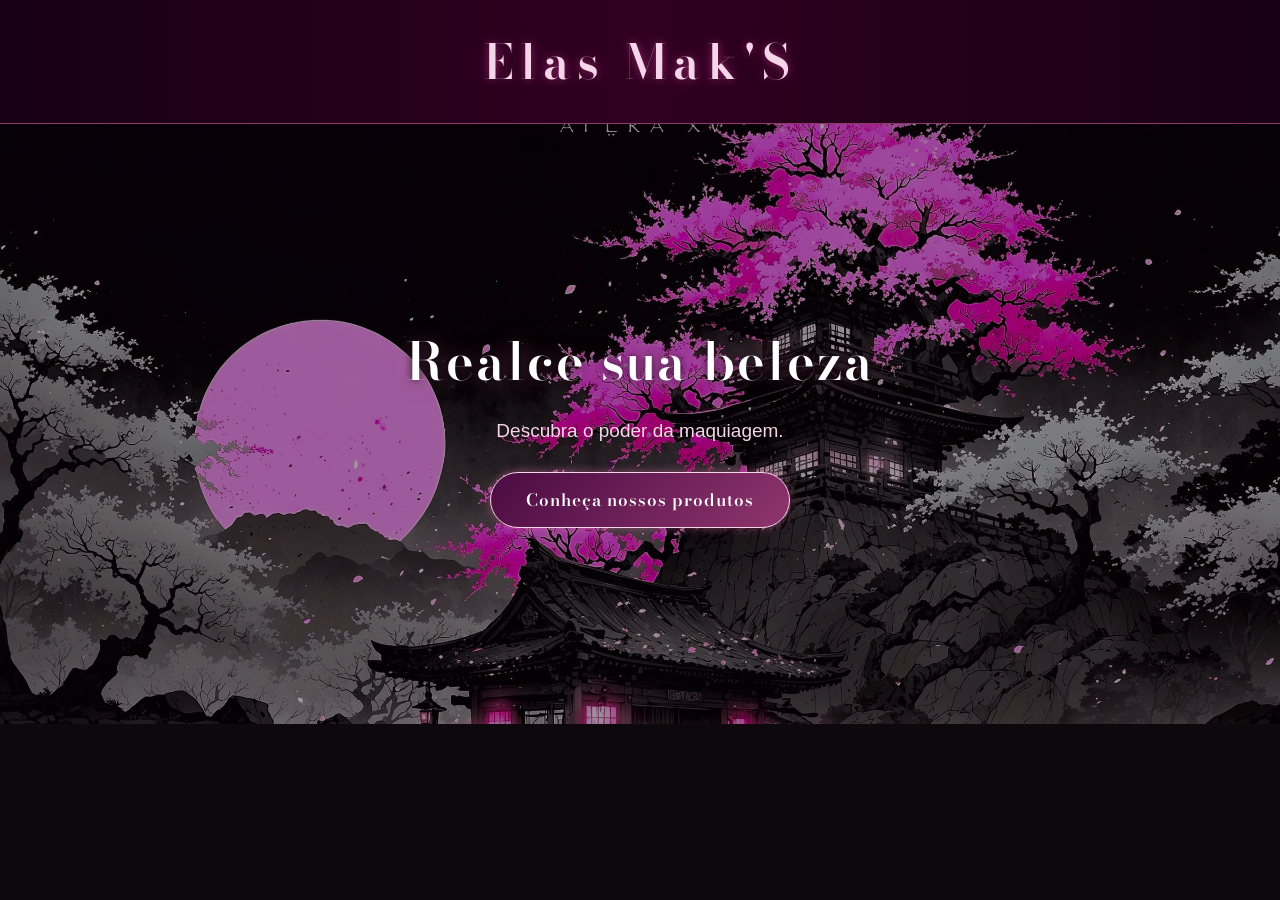
==== index.html @ 323fdf70 "Descreva aqui o que você mudou" ====
<!DOCTYPE html>
<html lang="pt-BR">

<head>
    <meta charset="UTF-8">

    <meta name="viewport" content="width=device-width, initial-scale=1.0">

    <title>Ela Mak'S </title>

    <link rel="stylesheet" href="style.css">
</head>

<body>

<header>
    <h1> Elas Mak'S</h1>
</header>

<section class="banner">

    <div class="banner-conteudo">
        <h2>Realce sua beleza</h2>
        <p>Descubra o poder da maquiagem.</p>

        <button onclick="mensagem()">
            Conheça nossos produtos
        </button>
    </div>

</section>

<script src="script.js"></script>

</body>
</html>
---- style.css ----
@import url('https://fonts.googleapis.com/css2?family=Bodoni+Moda:opsz,wght@6..96,500;6..96,600;6..96,700&display=swap');

/* =========================
   CORES DO SITE
========================= */

:root {
    --preto: #0d080c;
    --vinho: #2b071d;
    --roxo: #4a0b42;
    --rosa-escuro: #8f356d;
    --rosa: #d96ba8;
    --creme: #f5d5e8;
}

/* =========================
   PÁGINA
========================= */

body {
    margin: 0;
    background: var(--preto);
    color: var(--creme);
    font-family: Arial, sans-serif;
}

/* =========================
   CABEÇALHO
========================= */

header {
    background: linear-gradient(
        90deg,
        #170014,
        #300020,
        #170014
    );

    padding: 25px;

    text-align: center;

    border-bottom: 1px solid var(--rosa-escuro);

    box-shadow: 0 5px 25px rgba(0, 0, 0, 0.7);
}

/* Nome da loja */

header h1 {
    margin: 0;

    font-family: 'Bodoni Moda', serif;

    font-size: 48px;
    font-weight: 600;

    color: var(--creme);

    letter-spacing: 7px;

    text-shadow:
        0 0 8px rgba(255, 80, 190, 0.4),
        0 0 20px rgba(255, 80, 190, 0.2);
}

/* =========================
   BANNER
========================= */

.banner {
    height: 600px;

    background-image: url("fundo.jpg");
    background-size: cover;
    background-position: center;

    position: relative;

    display: flex;
    align-items: center;
    justify-content: center;
}

/* Escurece a imagem */

.banner::before {
    content: "";

    position: absolute;

    inset: 0;

    background: rgba(10, 0, 8, 0.40);
}

/* =========================
   BOTÃO
========================= */

.banner button {
    position: relative;
    z-index: 1;

    padding: 14px 35px;

    font-family: 'Bodoni Moda', serif;
    font-size: 17px;
    font-weight: 600;

    color: white;

    background: linear-gradient(
        135deg,
        var(--roxo),
        var(--rosa-escuro)
    );

    border: 1px solid var(--creme);

    border-radius: 30px;

    cursor: pointer;

    letter-spacing: 1px;

    box-shadow:
        0 0 10px rgba(217, 107, 168, 0.5);

    transition: 0.3s;
}

/* Efeito quando passa o mouse */

.banner button:hover {
    background: linear-gradient(
        135deg,
        var(--rosa-escuro),
        var(--rosa)
    );

    box-shadow:
        0 0 10px var(--rosa),
        0 0 25px rgba(217, 107, 168, 0.7);

    transform: scale(1.08);
}
.banner-conteudo {
    position: relative;
    z-index: 1;

    text-align: center;

    max-width: 600px;
}

.banner-conteudo h2 {
    font-family: 'Bodoni Moda', serif;

    font-size: 52px;
    font-weight: 600;

    color: white;

    margin: 0 0 10px;

    letter-spacing: 2px;

    text-shadow:
        0 0 10px rgba(0, 0, 0, 0.8),
        0 0 20px rgba(217, 107, 168, 0.5);
}

.banner-conteudo p {
    font-family: Arial, sans-serif;

    font-size: 19px;

    color: #f5d5e8;

    margin-bottom: 30px;
}
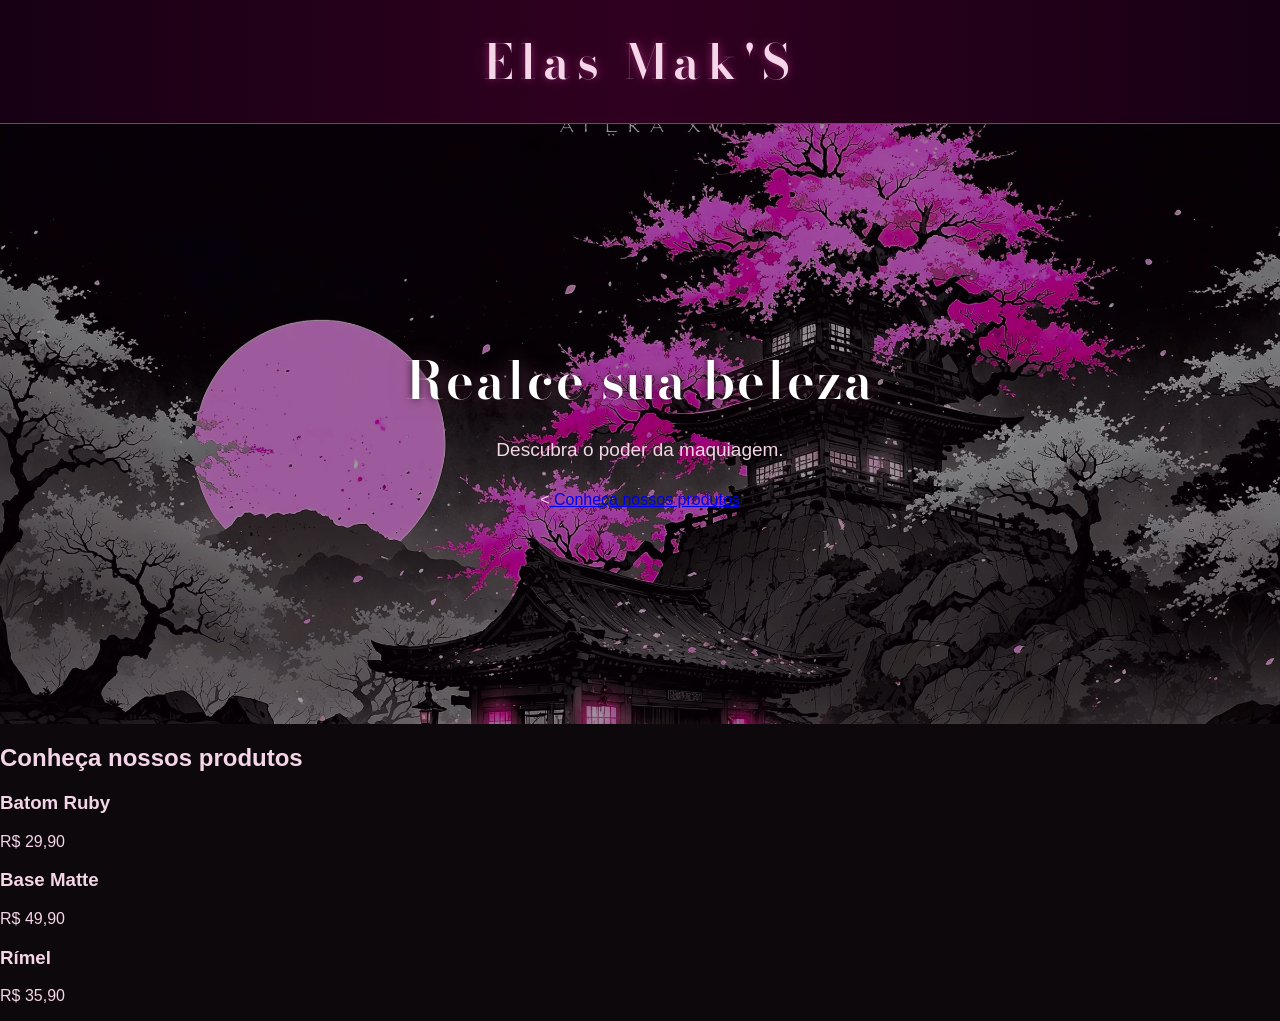
==== commit a5b9fc92: "Atualize pagina e adiciona produtos" ====
--- a/index.html
+++ b/index.html
@@ -3,10 +3,9 @@
 
 <head>
     <meta charset="UTF-8">
-
     <meta name="viewport" content="width=device-width, initial-scale=1.0">
 
-    <title>Ela Mak'S </title>
+    <title>Mak'S</title>
 
     <link rel="stylesheet" href="style.css">
 </head>
@@ -14,7 +13,7 @@
 <body>
 
 <header>
-    <h1> Elas Mak'S</h1>
+    <h1>Elas Mak'S</h1>
 </header>
 
 <section class="banner">
@@ -23,9 +22,35 @@
         <h2>Realce sua beleza</h2>
         <p>Descubra o poder da maquiagem.</p>
 
-        <button onclick="mensagem()">
-            Conheça nossos produtos
-        </button>
+        <<a href="produtos.html" class="botao">
+        Conheça nossos produtos
+    </a>
+    </div>
+
+</section>
+
+<!-- PRODUTOS -->
+<section id="produtos">
+
+    <h2>Conheça nossos produtos</h2>
+
+    <div class="lista-produtos">
+
+        <div class="produto">
+            <h3>Batom Ruby</h3>
+            <p>R$ 29,90</p>
+        </div>
+
+        <div class="produto">
+            <h3>Base Matte</h3>
+            <p>R$ 49,90</p>
+        </div>
+
+        <div class="produto">
+            <h3>Rímel</h3>
+            <p>R$ 35,90</p>
+        </div>
+
     </div>
 
 </section>
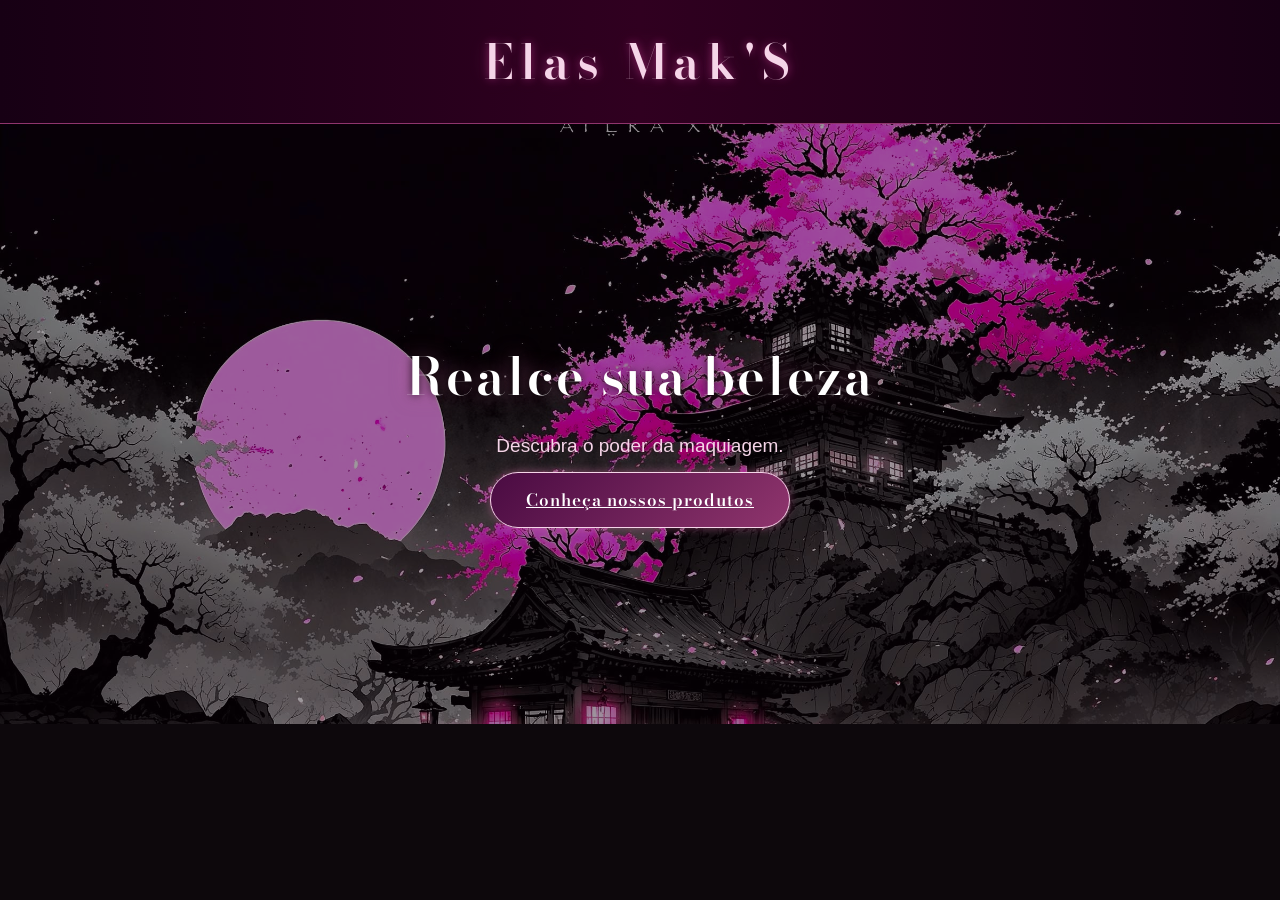
==== commit 687558cc: "Atualizar index de novo" ====
--- a/index.html
+++ b/index.html
@@ -22,38 +22,14 @@
         <h2>Realce sua beleza</h2>
         <p>Descubra o poder da maquiagem.</p>
 
-        <<a href="produtos.html" class="botao">
+        <a href="produtos.html" class="botao">
         Conheça nossos produtos
     </a>
     </div>
 
 </section>
 
-<!-- PRODUTOS -->
-<section id="produtos">
 
-    <h2>Conheça nossos produtos</h2>
-
-    <div class="lista-produtos">
-
-        <div class="produto">
-            <h3>Batom Ruby</h3>
-            <p>R$ 29,90</p>
-        </div>
-
-        <div class="produto">
-            <h3>Base Matte</h3>
-            <p>R$ 49,90</p>
-        </div>
-
-        <div class="produto">
-            <h3>Rímel</h3>
-            <p>R$ 35,90</p>
-        </div>
-
-    </div>
-
-</section>
 
 <script src="script.js"></script>
 
--- a/style.css
+++ b/style.css
@@ -98,7 +98,7 @@
    BOTÃO
 ========================= */
 
-.banner button {
+.banner .botao {
     position: relative;
     z-index: 1;
 
@@ -132,7 +132,7 @@
 
 /* Efeito quando passa o mouse */
 
-.banner button:hover {
+.banner butao:hover {
     background: linear-gradient(
         135deg,
         var(--rosa-escuro),
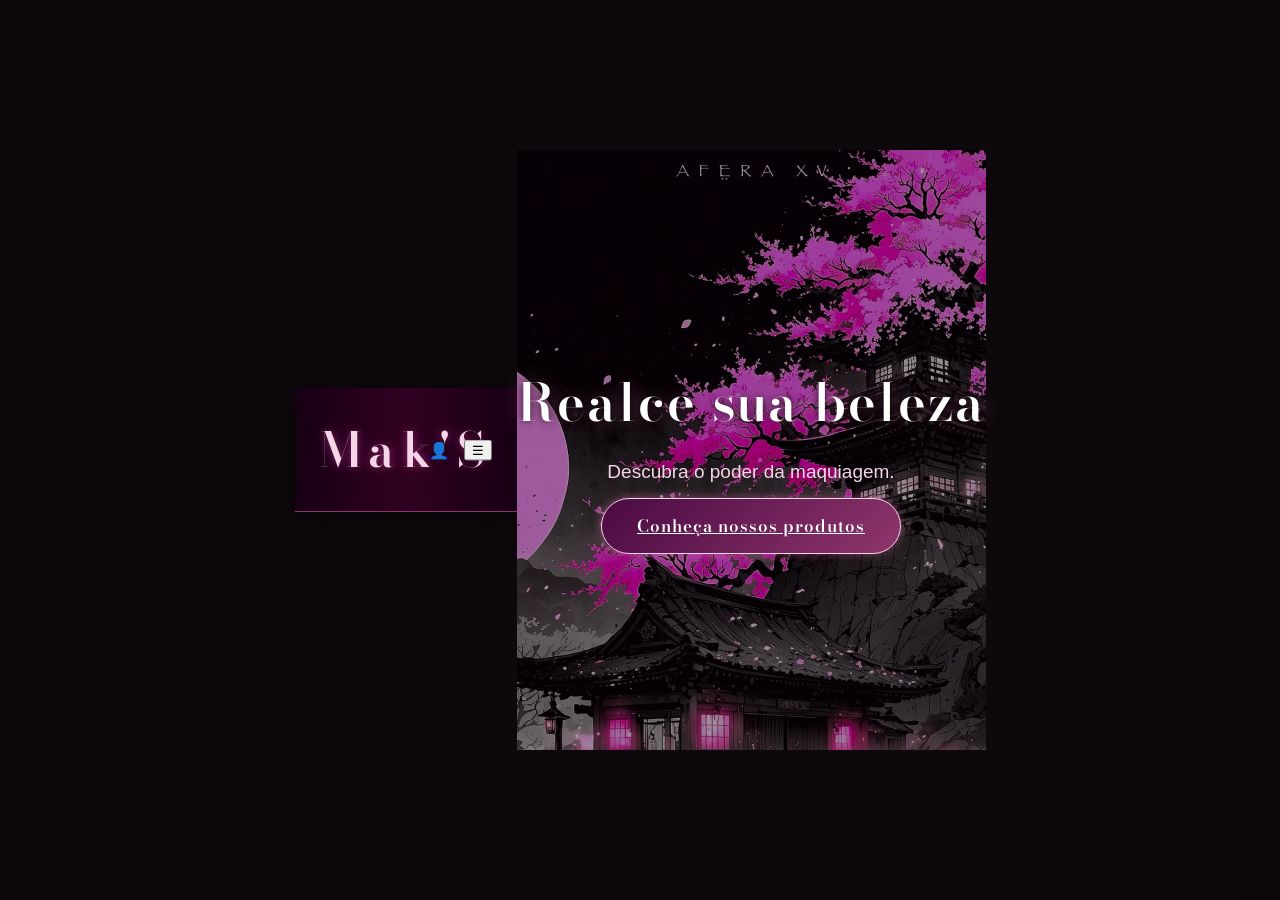
==== commit a81231bb: "tudo novo de novo" ====
--- a/index.html
+++ b/index.html
@@ -10,10 +10,26 @@
     <link rel="stylesheet" href="style.css">
 </head>
 
-<body>
+<body class="login">
 
 <header>
-    <h1>Elas Mak'S</h1>
+
+    <div class="logo">
+        <h1>Mak'S</h1>
+    </div>
+
+    <div class="menu-direita">
+
+        <a href="login.html" class="usuario" title="Área administrativa">
+            👤
+        </a>
+
+        <button class="menu-botao" id="menu-botao">
+            ☰
+        </button>
+
+    </div>
+
 </header>
 
 <section class="banner">
@@ -30,7 +46,17 @@
 </section>
 
 
+<div class="menu-lateral" id="menu-lateral">
 
+    <button class="fechar-menu" id="fechar-menu">
+        ×
+    </button>
+
+    <h2>Mak'S</h2>
+
+    <a href="login.html">Área Administrativa</a>
+
+</div>
 <script src="script.js"></script>
 
 </body>
--- a/style.css
+++ b/style.css
@@ -179,4 +179,132 @@
     color: #f5d5e8;
 
     margin-bottom: 30px;
-}+}
+.produto img {
+    width: 180px;
+    height: 180px;
+    object-fit: contain;
+    border-radius: 10px;
+}
+.produto h4 {
+    font-style: italic;
+    font-weight: normal;
+}
+.menu-direita {
+    position: absolute;
+    right: 25px;
+    top: 50%;
+    transform: translateY(-50%);
+
+    display: flex;
+    align-items: center;
+    gap: 15px;
+}
+
+header {
+    position: relative;
+}
+.menu-lateral {
+     position: fixed;
+     top: 0;
+     right: -300px;
+
+     width: 280px;
+     height: 100vh;
+
+     background: linear-gradient(180deg, #170014, #0d080c);
+
+     border-left: 1px solid var(--rosa-escuro);
+
+     box-shadow: -10px 0 30px rgba(0, 0, 0, 0.7);
+
+     z-index: 1000;
+
+     padding-top: 30px;
+
+     transition: right 0.4s ease;
+ }
+
+ .menu-lateral.aberto {
+     right: 0;
+ }
+
+ .menu-lateral h2 {
+     text-align: center;
+
+     font-family: 'Bodoni Moda', serif;
+
+     color: var(--creme);
+
+     font-size: 30px;
+
+     letter-spacing: 4px;
+
+     margin-bottom: 40px;
+ }
+
+ .menu-lateral a {
+     display: block;
+
+     padding: 18px 30px;
+
+     color: var(--creme);
+
+     text-decoration: none;
+
+     font-family: Arial, sans-serif;
+
+     transition: 0.3s;
+ }
+
+ .menu-lateral a:hover {
+     background: var(--roxo);
+
+     color: white;
+
+     padding-left: 40px;
+ }
+
+ .fechar-menu {
+     position: absolute;
+
+     top: 15px;
+     right: 20px;
+
+     background: none;
+
+     border: none;
+
+     color: var(--creme);
+
+     font-size: 35px;
+
+     cursor: pointer;
+ }
+ /* =========================
+    LOGIN
+ ========================= */
+
+ body.login {
+     min-height: 100vh;
+     display: flex;
+     align-items: center;
+     justify-content: center;
+     background: var(--preto);
+ }
+ body.login h1 {
+     margin: 0;
+
+     font-family: 'Bodoni Moda', serif;
+
+     font-size: 48px;
+     font-weight: 600;
+
+     color: var(--creme);
+
+     letter-spacing: 7px;
+
+     text-shadow:
+         0 0 8px rgba(255, 80, 190, 0.4),
+         0 0 20px rgba(255, 80, 190, 0.2);
+ }
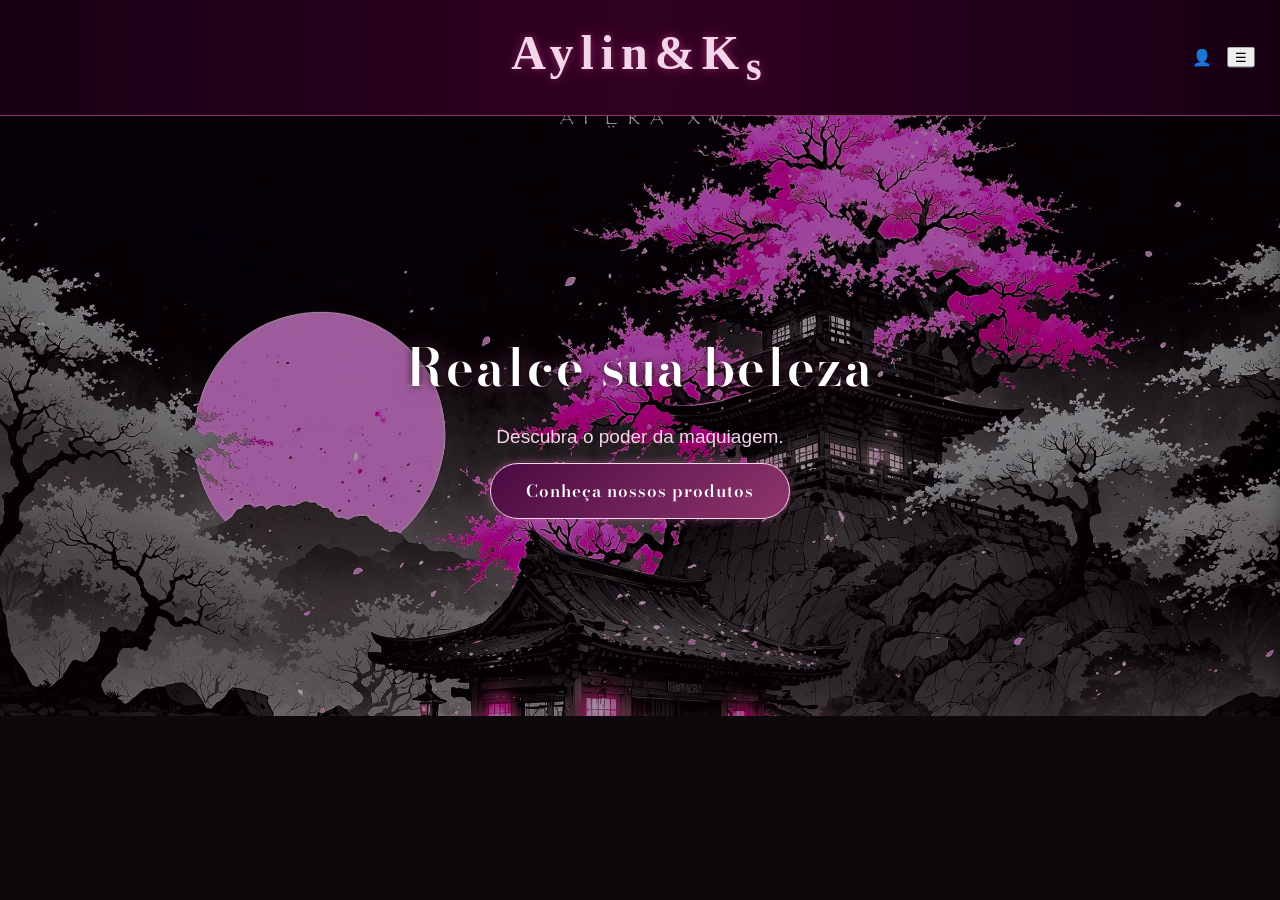
==== commit 5d0fdce9: "carrinho adicionado" ====
--- a/index.html
+++ b/index.html
@@ -5,17 +5,17 @@
     <meta charset="UTF-8">
     <meta name="viewport" content="width=device-width, initial-scale=1.0">
 
-    <title>Mak'S</title>
+    <title>KARLA'S</title>
 
     <link rel="stylesheet" href="style.css">
 </head>
 
-<body class="login">
+<body>
 
 <header>
 
     <div class="logo">
-        <h1>Mak'S</h1>
+        <h1>Aylin&K<sub>s<sub</h1>
     </div>
 
     <div class="menu-direita">
--- a/style.css
+++ b/style.css
@@ -1,5 +1,10 @@
 @import url('https://fonts.googleapis.com/css2?family=Bodoni+Moda:opsz,wght@6..96,500;6..96,600;6..96,700&display=swap');
-
+@font-face {
+    font-family: 'Annabel';
+    src: url('annabel 1.ttf') format('truetype');
+    font-weight: normal;
+    font-style: normal;
+}
 /* =========================
    CORES DO SITE
 ========================= */
@@ -21,9 +26,8 @@
     margin: 0;
     background: var(--preto);
     color: var(--creme);
-    font-family: Arial, sans-serif;
-}
-
+    font-family: 'Annabel', serif;
+}
 /* =========================
    CABEÇALHO
 ========================= */
@@ -50,7 +54,7 @@
 header h1 {
     margin: 0;
 
-    font-family: 'Bodoni Moda', serif;
+    font-family: 'Annabel', serif;
 
     font-size: 48px;
     font-weight: 600;
@@ -109,6 +113,8 @@
     font-weight: 600;
 
     color: white;
+
+    text-decoration:none;
 
     background: linear-gradient(
         135deg,
@@ -132,7 +138,7 @@
 
 /* Efeito quando passa o mouse */
 
-.banner butao:hover {
+.banner botao:hover {
     background: linear-gradient(
         135deg,
         var(--rosa-escuro),
@@ -307,4 +313,283 @@
      text-shadow:
          0 0 8px rgba(255, 80, 190, 0.4),
          0 0 20px rgba(255, 80, 190, 0.2);
+ }
+ /* Campos do login */
+
+ #form-login input {
+     width: 280px;
+     padding: 12px 18px;
+
+     border: 1px solid var(--rosa-escuro);
+     border-radius: 25px;
+
+     background: #170014;
+     color: var(--creme);
+
+     font-size: 16px;
+
+     outline: none;
+
+     box-sizing: border-box;
+
+     transition: 0.3s;
+ }
+
+ #form-login input:focus {
+     border-color: var(--rosa);
+
+     box-shadow:
+         0 0 10px rgba(217, 107, 168, 0.5);
+ }
+ /* Botão Entrar */
+
+ #form-login button {
+     padding: 14px 35px;
+
+     font-family: 'Bodoni Moda', serif;
+     font-size: 17px;
+     font-weight: 600;
+
+     color: white;
+
+     background: linear-gradient(
+         135deg,
+         var(--roxo),
+         var(--rosa-escuro)
+     );
+
+     border: 1px solid var(--creme);
+
+     border-radius: 30px;
+
+     cursor: pointer;
+
+     letter-spacing: 1px;
+
+     box-shadow:
+         0 0 10px rgba(217, 107, 168, 0.5);
+
+     transition: 0.3s;
+ }
+
+ #form-login button:hover {
+     background: linear-gradient(
+         135deg,
+         var(--rosa-escuro),
+         var(--rosa)
+     );
+
+     box-shadow:
+         0 0 10px var(--rosa),
+         0 0 25px rgba(217, 107, 168, 0.7);
+
+     transform: scale(1.08);
+ }
+ /* =========================
+    =========================
+    CADASTRO
+ ========================= */
+
+body.cadastro {
+    min-height: 100vh;
+    margin: 0;
+
+    background: var(--preto);
+}
+
+.cadastro-caixa {
+    width: 420px;
+    margin: 50px auto;
+
+    padding: 40px;
+
+    background: linear-gradient(
+        145deg,
+        #170014,
+        #2b071d
+    );
+
+    border: 1px solid var(--rosa-escuro);
+    border-radius: 20px;
+
+    box-shadow:
+        0 0 25px rgba(217, 107, 168, 0.25);
+
+    box-sizing: border-box;
+}
+
+ .cadastro-caixa h1 {
+     margin: 0 0 30px;
+
+     text-align: center;
+
+     font-family: 'Bodoni Moda', serif;
+
+     font-size: 36px;
+
+     color: var(--creme);
+
+     letter-spacing: 3px;
+ }
+
+ #form-produto {
+     display: flex;
+     flex-direction: column;
+ }
+
+ #form-produto label {
+     margin-bottom: 7px;
+
+     color: var(--creme);
+
+     font-size: 15px;
+ }
+
+ #form-produto input,
+ #form-produto textarea {
+     width: 100%;
+
+     padding: 12px 16px;
+
+     margin-bottom: 20px;
+
+     box-sizing: border-box;
+
+     border: 1px solid var(--rosa-escuro);
+
+     border-radius: 25px;
+
+     background: #0d080c;
+
+     color: var(--creme);
+
+     font-size: 16px;
+
+     outline: none;
+ }
+
+ #form-produto textarea {
+     min-height: 100px;
+
+     border-radius: 15px;
+
+     resize: vertical;
+ }
+ #form-produto button {
+     padding: 14px 35px;
+
+     font-family: 'Bodoni Moda', serif;
+     font-size: 17px;
+     font-weight: 600;
+
+     color: white;
+
+     background: linear-gradient(
+         135deg,
+         var(--roxo),
+         var(--rosa-escuro)
+     );
+
+     border: 1px solid var(--creme);
+
+     border-radius: 30px;
+
+     cursor: pointer;
+
+     letter-spacing: 1px;
+
+     box-shadow:
+         0 0 10px rgba(217, 107, 168, 0.5);
+
+     transition: 0.3s;
+ }
+
+ #form-produto button:hover {
+     background: linear-gradient(
+         135deg,
+         var(--rosa-escuro),
+         var(--rosa)
+     );
+
+     box-shadow:
+         0 0 10px var(--rosa),
+         0 0 25px rgba(217, 107, 168, 0.7);
+
+     transform: scale(1.08);
+ }
+ .adicionar-carrinho{
+   c margin-top: 15px;
+ }
+
+ /* =========================
+    CARRINHO
+ ========================= */
+
+ .carrinho {
+     position: fixed;
+
+     top: 0;
+     right: -400px;
+
+     width: 350px;
+     height: 100vh;
+
+     background: linear-gradient(
+         180deg,
+         #170014,
+         #0d080c
+     );
+
+     border-left: 1px solid var(--rosa-escuro);
+
+     box-shadow: -10px 0 30px rgba(0, 0, 0, 0.7);
+
+     z-index: 1000;
+
+     padding: 30px;
+
+     box-sizing: border-box;
+
+     transition: right 0.4s ease;
+ }
+
+ /* Quando o carrinho estiver aberto */
+
+ .carrinho.aberto {
+     right: 0;
+ }
+
+ /* Título */
+
+ .carrinho h2 {
+     text-align: center;
+
+     font-family: 'Bodoni Moda', serif;
+
+     color: var(--creme);
+
+     font-size: 30px;
+
+     letter-spacing: 3px;
+
+     margin-bottom: 30px;
+ }
+
+ /* Botão fechar */
+
+ .fechar-carrinho {
+     position: absolute;
+
+     top: 15px;
+     right: 20px;
+
+     background: none;
+
+     border: none;
+
+     color: var(--creme);
+
+     font-size: 35px;
+
+     cursor: pointer;
  }
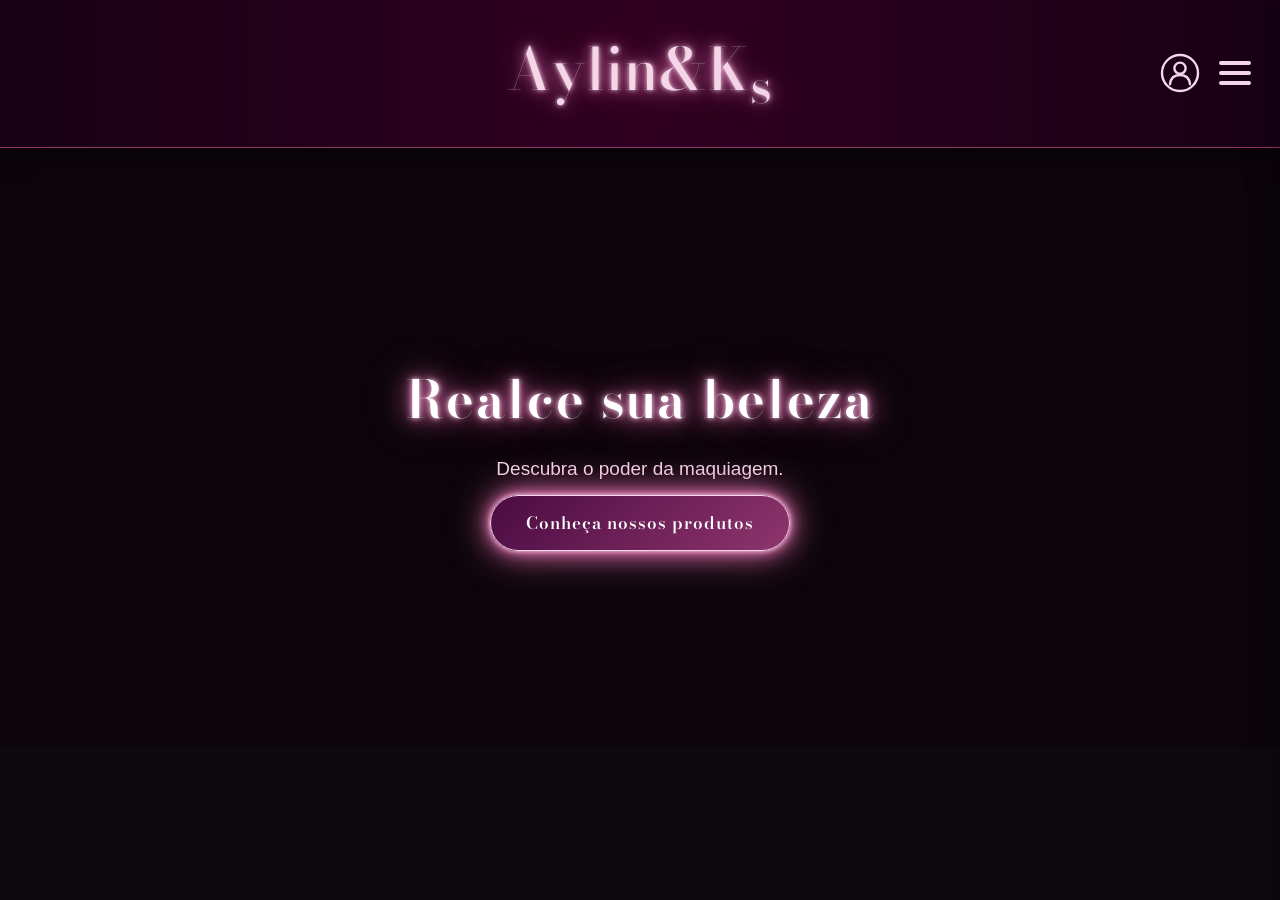
==== commit e820aa98: "atulizar o icone" ====
--- a/index.html
+++ b/index.html
@@ -15,17 +15,49 @@
 <header>
 
     <div class="logo">
-        <h1>Aylin&K<sub>s<sub</h1>
+        <h1>Aylin&K<sub>s</sub></h1>
     </div>
 
     <div class="menu-direita">
 
         <a href="login.html" class="usuario" title="Área administrativa">
-            👤
+            <svg viewBox="0 0 100 100" width="40" height="40">
+                <circle cx="50" cy="50" r="45"
+                        fill="none"
+                        stroke="currentColor"
+                        stroke-width="6"/>
+                <circle cx="50" cy="38"  r="14"
+                        fill="none"
+                        stroke="currentColor"
+                        stroke-width="6"/>
+                <path d="M25 78
+                         C27 60, 37 55, 50 55
+                         C63 55, 73 60, 75 78"
+                      fill="none"
+                      stroke="currentColor"
+                      stroke-width="6"
+                      stroke-linecap="round"/>
+
+            </svg>
         </a>
 
         <button class="menu-botao" id="menu-botao">
-            ☰
+            <svg viewBox="0 0 40 40" width="40" height="40">
+                <line x1="6" y1="10" x2="34" y2="10"
+                      stroke="currentColor"
+                      stroke-width="4"
+                      stroke-linecap="round"/>
+
+                <line x1="6" y1="20" x2="34" y2="20"
+                      stroke="currentColor"
+                      stroke-width="4"
+                      stroke-linecap="round"/>
+
+                <line x1="6" y1="30" x2="34" y2="30"
+                      stroke="currentColor"
+                      stroke-width="4"
+                      stroke-linecap="round"/>
+            </svg>
         </button>
 
     </div>
--- a/style.css
+++ b/style.css
@@ -54,20 +54,20 @@
 header h1 {
     margin: 0;
 
-    font-family: 'Annabel', serif;
-
-    font-size: 48px;
-    font-weight: 600;
-
-    color: var(--creme);
-
-    letter-spacing: 7px;
+    font-family: 'Bodoni Moda', serif;
+
+    font-size: 58px;
+    font-weight: 500;
+
+    color: #f5d5e8;
+
+    letter-spacing: 1px;
 
     text-shadow:
-        0 0 8px rgba(255, 80, 190, 0.4),
-        0 0 20px rgba(255, 80, 190, 0.2);
-}
-
+        0 0 5px #f5d5e8,
+        0 0 15px #d96ba8,
+        0 0 30px rgba(217, 107, 168, 0.7);
+}
 /* =========================
    BANNER
 ========================= */
@@ -130,8 +130,11 @@
 
     letter-spacing: 1px;
 
-    box-shadow:
-        0 0 10px rgba(217, 107, 168, 0.5);
+   box-shadow:
+       0 0 5px #f5d5e8,
+       0 0 12px #d96ba8,
+       0 0 25px #d96ba8,
+       0 0 45px rgba(217, 107, 168, 0.7);
 
     transition: 0.3s;
 }
@@ -173,8 +176,10 @@
     letter-spacing: 2px;
 
     text-shadow:
-        0 0 10px rgba(0, 0, 0, 0.8),
-        0 0 20px rgba(217, 107, 168, 0.5);
+        0 0 5px #f5d5e8,
+        0 0 12px #d96ba8,
+        0 0 25px #d96ba8,
+        0 0 45px rgba(217, 107, 168, 0.7);
 }
 
 .banner-conteudo p {
@@ -206,6 +211,58 @@
     align-items: center;
     gap: 15px;
 }
+ /* USARIO BOTÃO*/
+ .usuario{
+ color:var(--creme);
+
+ display:flex;
+ align-items: center;
+ justify-content:center;
+
+ text-decoration:none;
+ transition:0.3s
+
+ }
+ .usuario svg {
+     width: 40px;
+     height: 40px;
+ }
+
+ .usuario:hover {
+     color: var(--rosa);
+
+     filter:
+         drop-shadow(0 0 5px var(--rosa))
+         drop-shadow(0 0 12px var(--rosa));
+ }
+ .menu-botao {
+     background: transparent;
+     border: none;
+     padding: 0;
+
+     color: var(--creme);
+
+     display: flex;
+     align-items: center;
+     justify-content: center;
+
+     cursor: pointer;
+
+     transition: 0.3s;
+ }
+
+ .menu-botao svg {
+     width: 40px;
+     height: 40px;
+ }
+
+ .menu-botao:hover {
+     color: var(--rosa);
+
+     filter:
+         drop-shadow(0 0 5px var(--rosa))
+         drop-shadow(0 0 12px var(--rosa));
+ }
 
 header {
     position: relative;
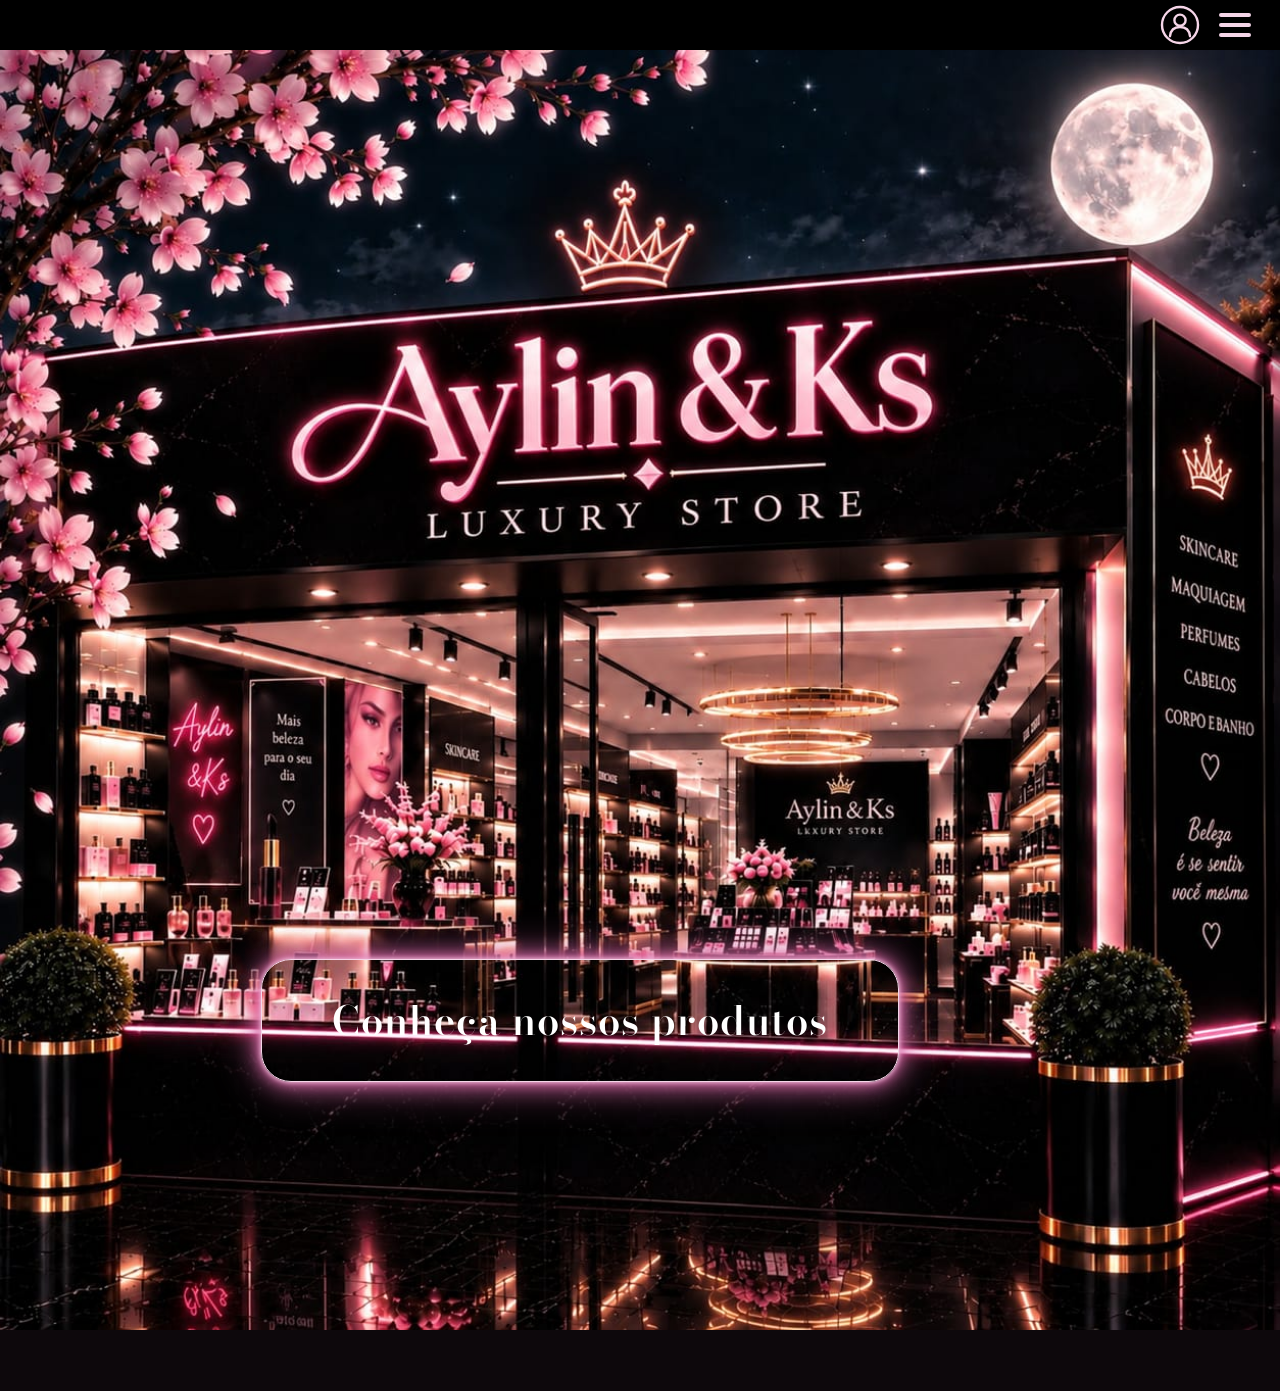
==== commit 0354b42b: "atualizar de novo essa joça" ====
--- a/index.html
+++ b/index.html
@@ -14,9 +14,7 @@
 
 <header>
 
-    <div class="logo">
-        <h1>Aylin&K<sub>s</sub></h1>
-    </div>
+
 
     <div class="menu-direita">
 
@@ -67,8 +65,7 @@
 <section class="banner">
 
     <div class="banner-conteudo">
-        <h2>Realce sua beleza</h2>
-        <p>Descubra o poder da maquiagem.</p>
+
 
         <a href="produtos.html" class="botao">
         Conheça nossos produtos
--- a/style.css
+++ b/style.css
@@ -33,18 +33,13 @@
 ========================= */
 
 header {
-    background: linear-gradient(
-        90deg,
-        #170014,
-        #300020,
-        #170014
-    );
+    background: black;
 
     padding: 25px;
 
     text-align: center;
 
-    border-bottom: 1px solid var(--rosa-escuro);
+
 
     box-shadow: 0 5px 25px rgba(0, 0, 0, 0.7);
 }
@@ -73,17 +68,15 @@
 ========================= */
 
 .banner {
-    height: 600px;
-
-    background-image: url("fundo.jpg");
-    background-size: cover;
-    background-position: center;
+    min-height: 900px;
+
+    background: var(--preto);
 
     position: relative;
 
     display: flex;
+    flex-direction: column;
     align-items: center;
-    justify-content: center;
 }
 
 /* Escurece a imagem */
@@ -91,11 +84,16 @@
 .banner::before {
     content: "";
 
-    position: absolute;
-
-    inset: 0;
-
-    background: rgba(10, 0, 8, 0.40);
+    width: 100%;
+    aspect-ratio: 1 / 1;
+    height: auto;
+
+    background-image: url("fundo.jpg");
+    background-size: 100% auto;
+    background-position: center top;
+    background-repeat: no-repeat;
+
+    display: block;
 }
 
 /* =========================
@@ -106,20 +104,17 @@
     position: relative;
     z-index: 1;
 
-    padding: 14px 35px;
+    padding: 30px 70px;
 
     font-family: 'Bodoni Moda', serif;
-    font-size: 17px;
+    font-size: 40px;
     font-weight: 600;
 
     color: white;
 
     text-decoration:none;
 
-    background: linear-gradient(
-        135deg,
-        var(--roxo),
-        var(--rosa-escuro)
+    background: transparent;
     );
 
     border: 1px solid var(--creme);
@@ -156,41 +151,14 @@
 }
 .banner-conteudo {
     position: relative;
-    z-index: 1;
+    z-index: 2;
 
     text-align: center;
 
-    max-width: 600px;
-}
-
-.banner-conteudo h2 {
-    font-family: 'Bodoni Moda', serif;
-
-    font-size: 52px;
-    font-weight: 600;
-
-    color: white;
-
-    margin: 0 0 10px;
-
-    letter-spacing: 2px;
-
-    text-shadow:
-        0 0 5px #f5d5e8,
-        0 0 12px #d96ba8,
-        0 0 25px #d96ba8,
-        0 0 45px rgba(217, 107, 168, 0.7);
-}
-
-.banner-conteudo p {
-    font-family: Arial, sans-serif;
-
-    font-size: 19px;
-
-    color: #f5d5e8;
-
-    margin-bottom: 30px;
-}
+    max-width: 800px;
+    transform: translate(-60px, -340px);
+}
+/*IMAGEM DO PRODUTO*/
 .produto img {
     width: 180px;
     height: 180px;
